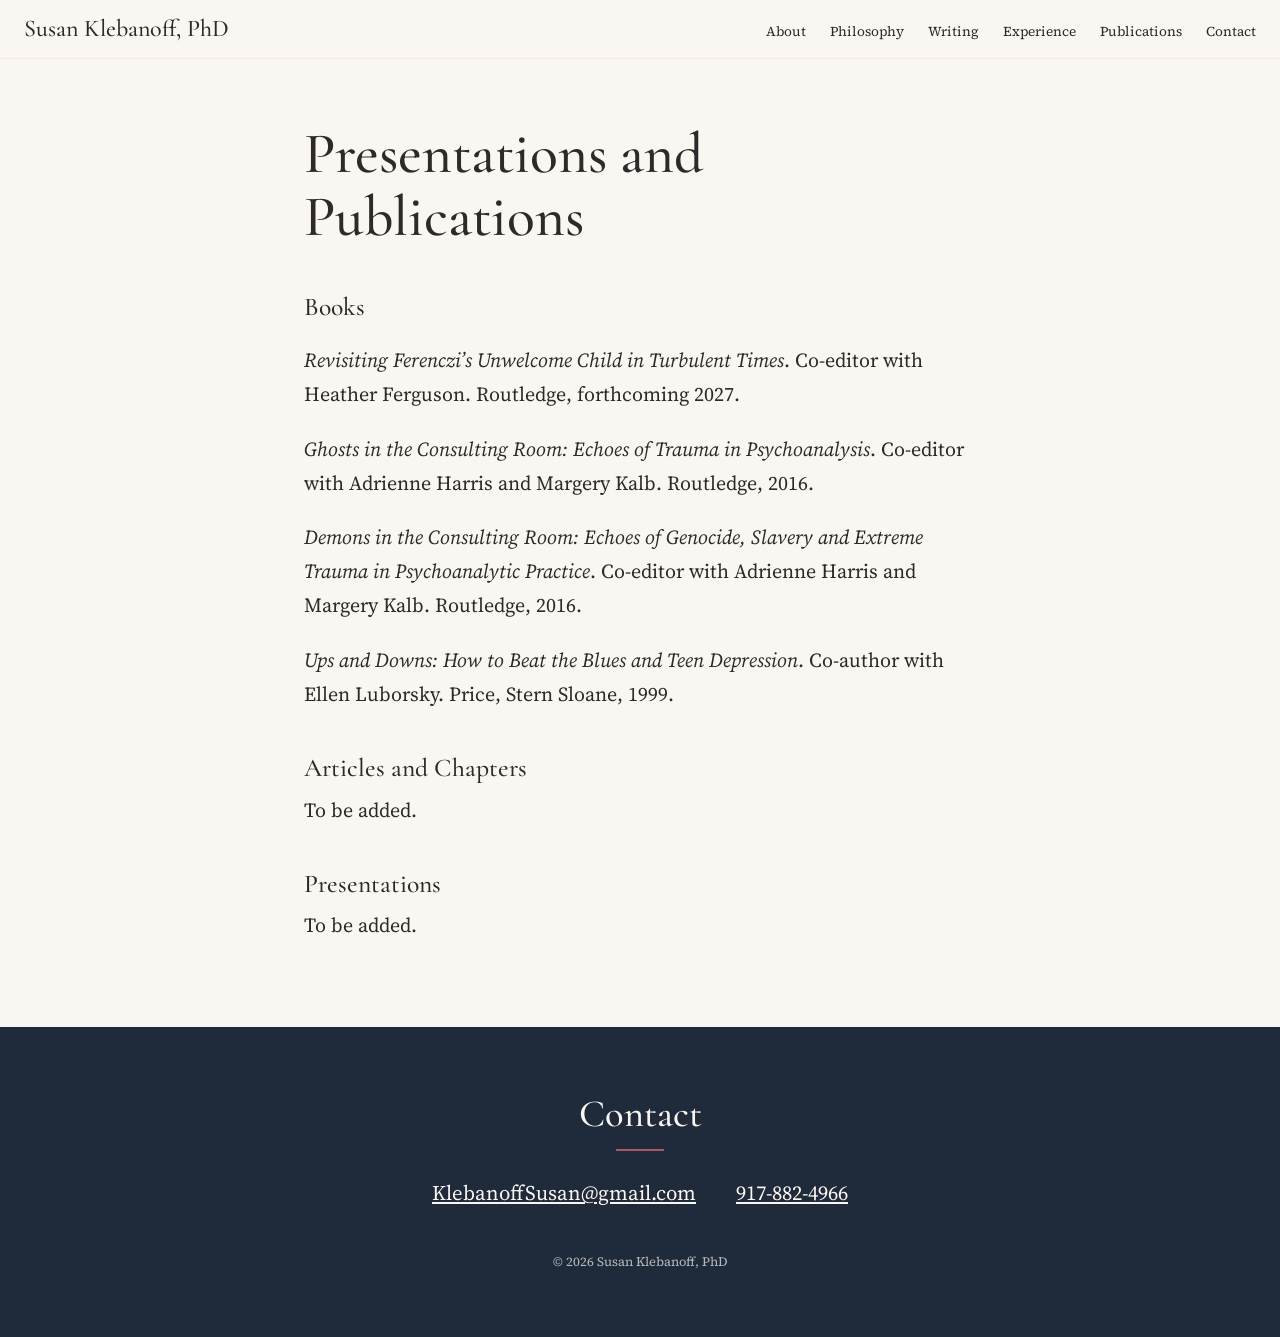
==== publications.html @ 521098bf "Add first mockup of Susan Klebanoff's site Static HTML/CSS: home page, publications page, and a phot" ====
<!doctype html>
<html lang="en">
<head>
<meta charset="utf-8">
<meta name="viewport" content="width=device-width, initial-scale=1">
<title>Presentations and Publications | Susan Klebanoff, PhD</title>
<meta name="description" content="Books, publications and presentations by Susan Klebanoff, PhD.">
<link rel="preconnect" href="https://fonts.googleapis.com">
<link rel="preconnect" href="https://fonts.gstatic.com" crossorigin>
<link href="https://fonts.googleapis.com/css2?family=Cormorant+Garamond:ital,wght@0,500;1,400&family=Source+Serif+4:ital,wght@0,400;0,600;1,400&display=swap" rel="stylesheet">
<link rel="stylesheet" href="style.css">
</head>
<body>

<nav>
  <a class="brand" href="index.html">Susan Klebanoff, PhD</a>
  <ul>
    <li><a href="index.html#about">About</a></li>
    <li><a href="index.html#philosophy">Philosophy</a></li>
    <li><a href="index.html#writing">Writing</a></li>
    <li><a href="index.html#experience">Experience</a></li>
    <li><a href="publications.html">Publications</a></li>
    <li><a href="#contact">Contact</a></li>
  </ul>
</nav>

<section>
  <h1>Presentations and Publications</h1>

  <h3>Books</h3>
  <ul class="pubs">
    <li><i>Revisiting Ferenczi&rsquo;s Unwelcome Child in Turbulent Times</i>. Co-editor with Heather Ferguson. Routledge, forthcoming 2027.</li>
    <li><i>Ghosts in the Consulting Room: Echoes of Trauma in Psychoanalysis</i>. Co-editor with Adrienne Harris and Margery Kalb. Routledge, 2016.</li>
    <li><i>Demons in the Consulting Room: Echoes of Genocide, Slavery and Extreme Trauma in Psychoanalytic Practice</i>. Co-editor with Adrienne Harris and Margery Kalb. Routledge, 2016.</li>
    <li><i>Ups and Downs: How to Beat the Blues and Teen Depression</i>. Co-author with Ellen Luborsky. Price, Stern Sloane, 1999.</li>
  </ul>

  <!-- TODO: fill from Susan's resume -->
  <h3>Articles and Chapters</h3>
  <p>To be added.</p>

  <h3>Presentations</h3>
  <p>To be added.</p>
</section>

<section id="contact">
  <h2>Contact</h2>
  <p class="links">
    <a href="mailto:KlebanoffSusan@gmail.com">KlebanoffSusan@gmail.com</a>
    <a href="tel:+19178824966">917-882-4966</a>
  </p>
  <small>&copy; 2026 Susan Klebanoff, PhD</small>
</section>

</body>
</html>
---- style.css ----
:root {
  --cream: #FAF6F1;
  --blush: #F3E9E6;
  --ink: #2E2A2B;
  --rose: #A8596B;
  --navy: #1F2A3A;
  --display: "Cormorant Garamond", Garamond, Georgia, serif;
  --body: "Source Serif 4", Georgia, serif;
}

* { box-sizing: border-box; }
html { scroll-behavior: smooth; scroll-padding-top: 4.5rem; }
body {
  margin: 0;
  background: var(--cream);
  color: var(--ink);
  font: 400 20px/1.7 var(--body);
}
img { display: block; max-width: 100%; height: auto; }
a { color: var(--rose); }

/* Nav */
nav {
  display: flex; flex-wrap: wrap; align-items: baseline; justify-content: space-between;
  gap: .25rem 2rem; padding: .9rem 1.5rem;
  background: var(--cream); border-bottom: 1px solid var(--blush);
}
nav a { text-decoration: none; color: var(--ink); }
nav a:hover { color: var(--rose); }
nav .brand { font: 500 1.5rem var(--display); }
nav ul { display: flex; flex-wrap: wrap; gap: .25rem 1.5rem; margin: 0; padding: 0; list-style: none; font-size: .85rem; }
@media (min-width: 800px) { nav { position: sticky; top: 0; z-index: 1; } }

/* Hero */
.hero img, .band { width: 100%; height: 55vh; min-height: 260px; object-fit: cover; }
.band { height: 45vh; }
.hero div { text-align: center; padding: 2.5rem 1.5rem 1rem; }
h1 { font: 500 clamp(2.4rem, 6vw, 3.6rem)/1.1 var(--display); margin: 0; }
.hero p { margin: .6rem 0 0; color: var(--rose); letter-spacing: .25em; text-transform: uppercase; font-size: .85rem; }

/* Sections */
section { padding: 4rem 1.5rem; }
section > * { max-width: 42rem; margin-left: auto; margin-right: auto; }
section.tint { background: var(--blush); }
h2 { font: 500 2.4rem/1.2 var(--display); margin-top: 0; margin-bottom: 1.5rem; }
h2::after { content: ""; display: block; width: 3rem; height: 2px; background: var(--rose); margin-top: .8rem; }
h3 { font: 500 1.6rem/1.3 var(--display); margin-top: 2.5rem; margin-bottom: .5rem; }
p { margin-top: 0; margin-bottom: 1.3rem; }

/* Intro with headshot */
.intro { display: grid; gap: 2.5rem; align-items: center; max-width: 58rem; }
.intro img { width: 280px; border-radius: 12px; margin: 0 auto; }
.intro p:last-child { margin-bottom: 0; }
@media (min-width: 800px) { .intro { grid-template-columns: 280px 1fr; } }

/* Pull quotes */
blockquote {
  margin-top: 3rem; margin-bottom: 3rem; padding: 0; text-align: center;
  font: italic 400 clamp(1.7rem, 4.5vw, 2.4rem)/1.35 var(--display);
}
blockquote cite { display: block; margin-top: 1rem; font: 400 .9rem var(--body); color: var(--rose); letter-spacing: .08em; }
section.quote { background: var(--blush); padding: 1.5rem; }
/* Beach variant: add class "beach" to the quote section */
section.quote.beach {
  background: linear-gradient(rgba(250,246,241,.72), rgba(250,246,241,.72)), url(assets/beach.jpg) center 60% / cover;
  padding: 5rem 1.5rem;
}

/* Publications list */
.pubs { list-style: none; padding: 0; }
.pubs li { margin-bottom: 1.3rem; }

/* Contact */
#contact { background: var(--navy); color: var(--cream); text-align: center; }
#contact h2::after { margin-left: auto; margin-right: auto; }
#contact a { color: var(--cream); font-size: 1.3rem; }
#contact .links { display: flex; flex-wrap: wrap; justify-content: center; gap: .5rem 2.5rem; }
#contact small { display: block; margin-top: 2.5rem; opacity: .7; font-size: .8rem; }
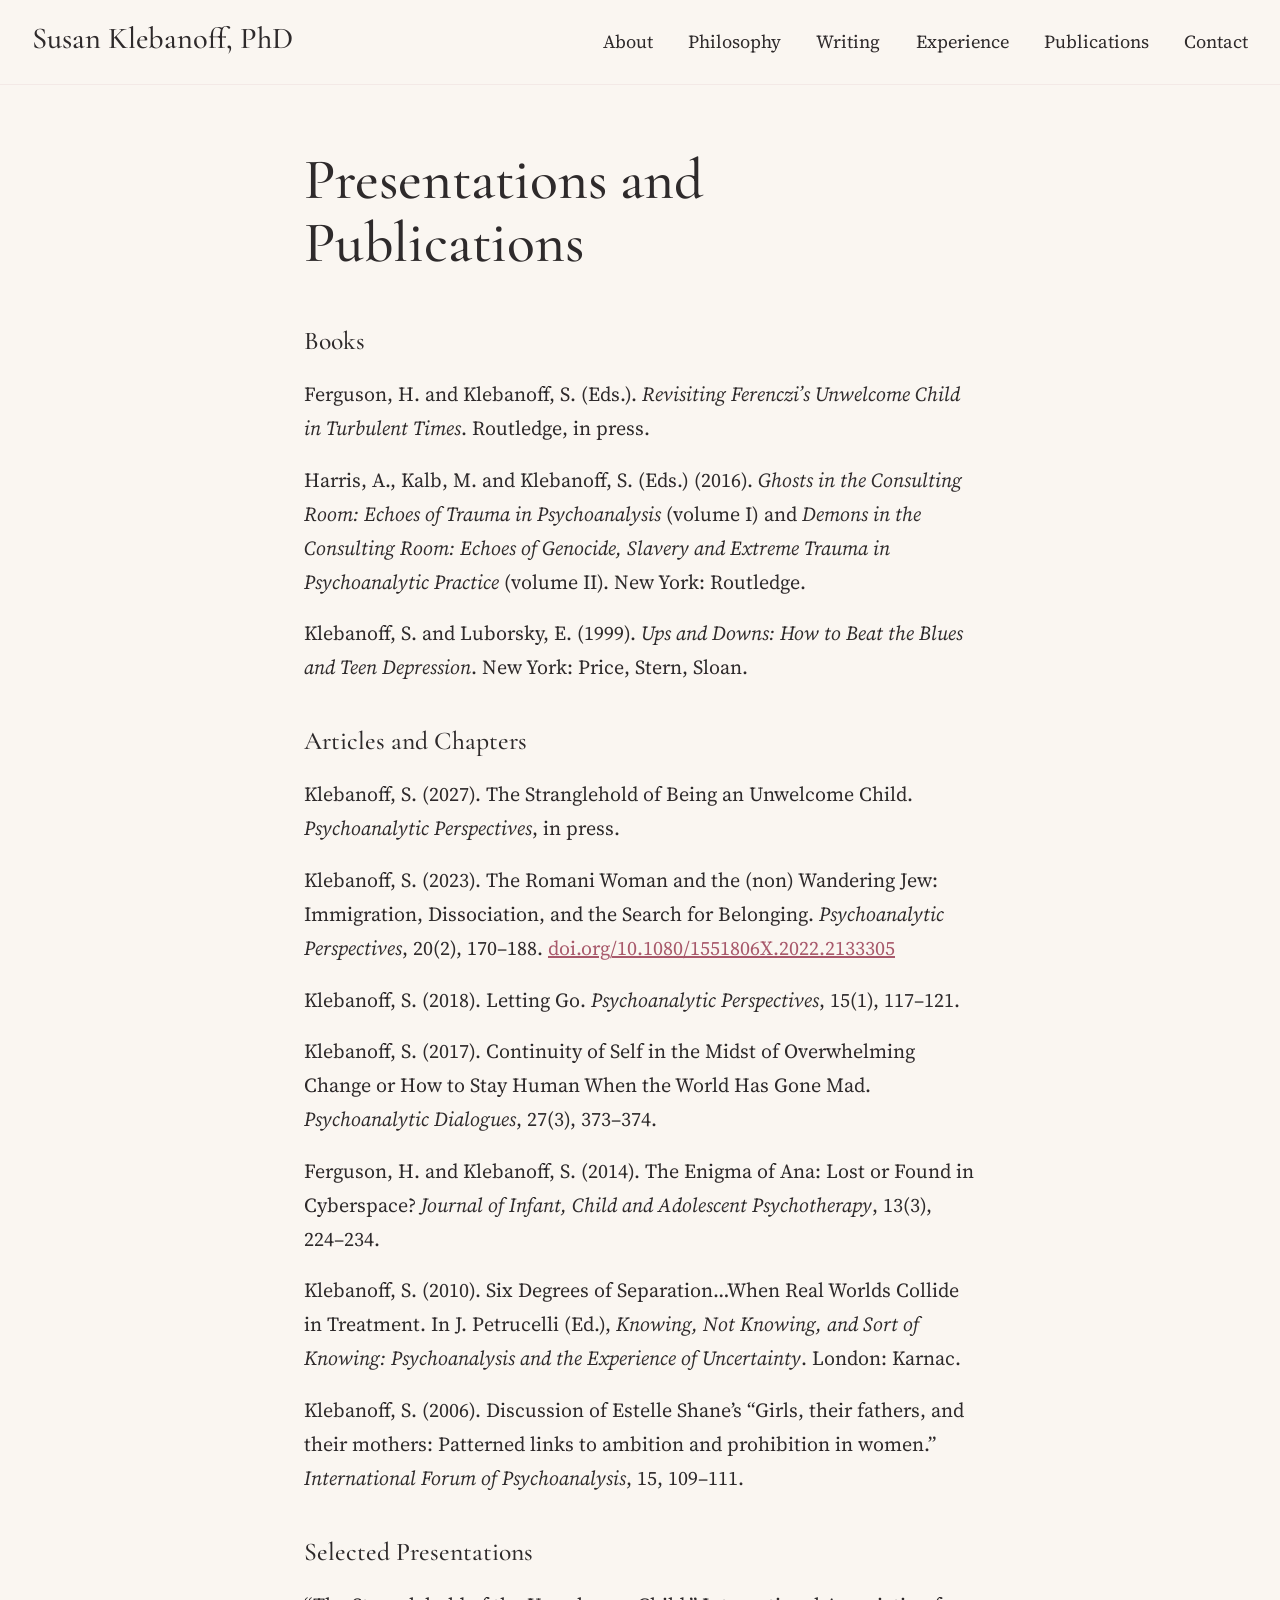
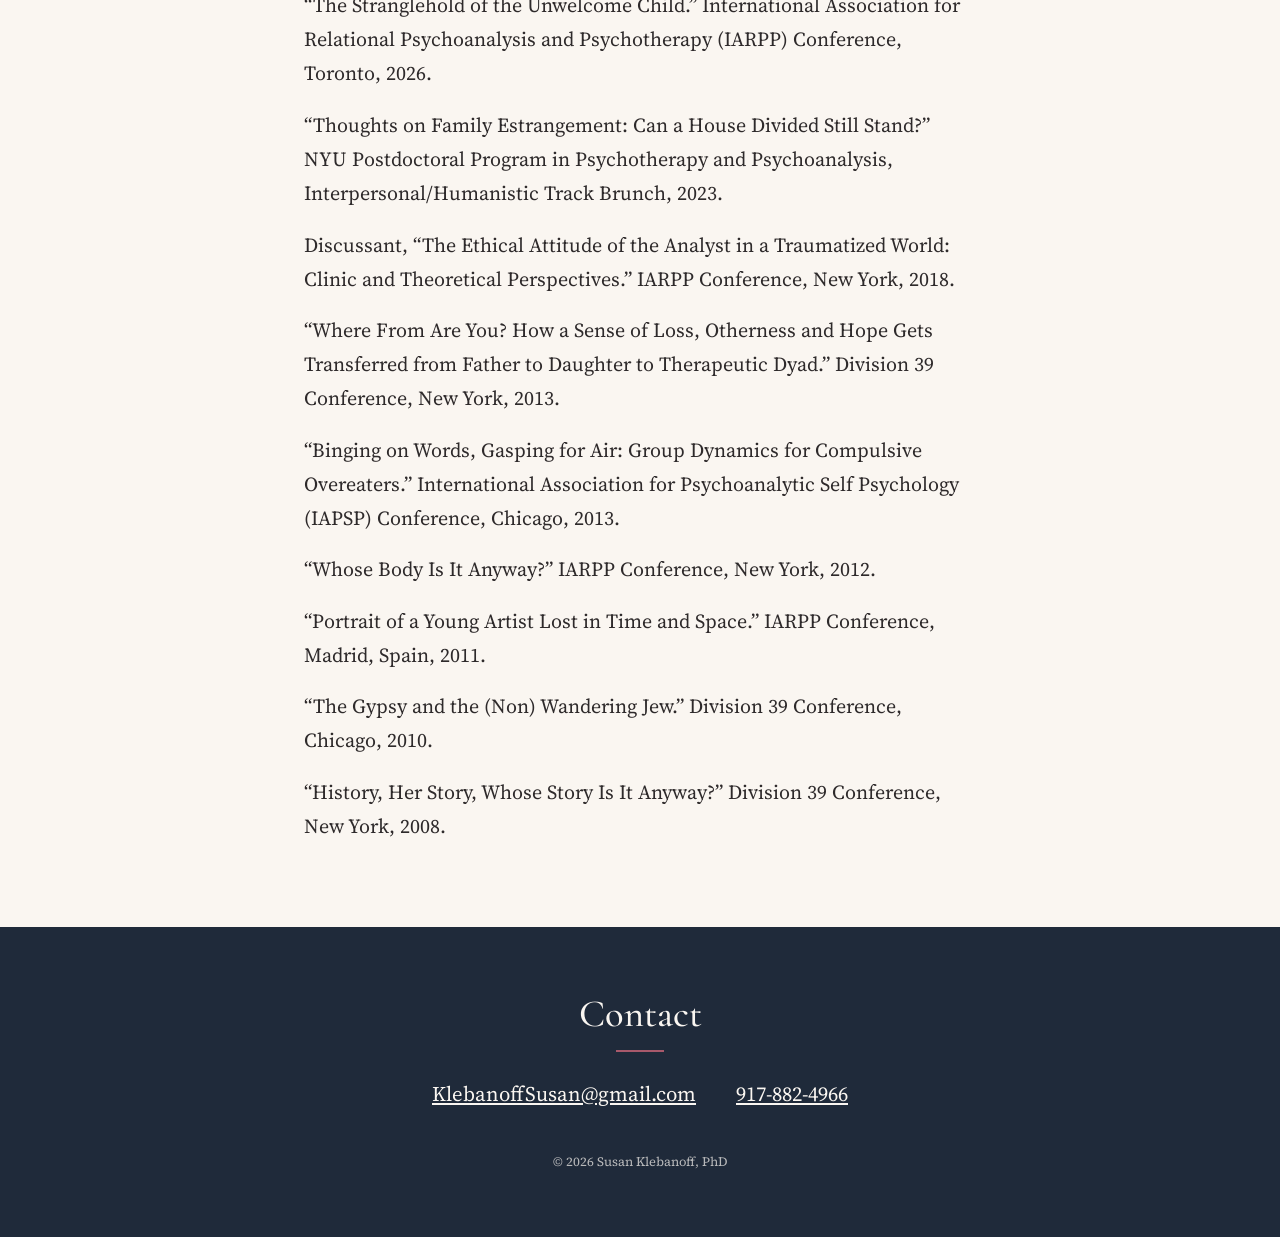
==== commit 30a6dd32: "Apply Susan's first round of feedback - Larger header and nav links - Brick-arch blossom photo as th" ====
--- a/publications.html
+++ b/publications.html
@@ -29,18 +29,38 @@
 
   <h3>Books</h3>
   <ul class="pubs">
-    <li><i>Revisiting Ferenczi&rsquo;s Unwelcome Child in Turbulent Times</i>. Co-editor with Heather Ferguson. Routledge, forthcoming 2027.</li>
-    <li><i>Ghosts in the Consulting Room: Echoes of Trauma in Psychoanalysis</i>. Co-editor with Adrienne Harris and Margery Kalb. Routledge, 2016.</li>
-    <li><i>Demons in the Consulting Room: Echoes of Genocide, Slavery and Extreme Trauma in Psychoanalytic Practice</i>. Co-editor with Adrienne Harris and Margery Kalb. Routledge, 2016.</li>
-    <li><i>Ups and Downs: How to Beat the Blues and Teen Depression</i>. Co-author with Ellen Luborsky. Price, Stern Sloane, 1999.</li>
+    <li>Ferguson, H. and Klebanoff, S. (Eds.). <i>Revisiting Ferenczi&rsquo;s Unwelcome Child in Turbulent Times</i>. Routledge, in press.</li>
+    <!-- Resume says 2017 and "...in Psychoanalysis" for volume II; home page copy says 2016 and "...in Psychoanalytic Practice". Confirm with Susan. -->
+    <li>Harris, A., Kalb, M. and Klebanoff, S. (Eds.) (2016). <i>Ghosts in the Consulting Room: Echoes of Trauma in Psychoanalysis</i> (volume I) and <i>Demons in the Consulting Room: Echoes of Genocide, Slavery and Extreme Trauma in Psychoanalytic Practice</i> (volume II). New York: Routledge.</li>
+    <li>Klebanoff, S. and Luborsky, E. (1999). <i>Ups and Downs: How to Beat the Blues and Teen Depression</i>. New York: Price, Stern, Sloan.</li>
   </ul>
 
-  <!-- TODO: fill from Susan's resume -->
   <h3>Articles and Chapters</h3>
-  <p>To be added.</p>
+  <ul class="pubs">
+    <li>Klebanoff, S. (2027). The Stranglehold of Being an Unwelcome Child. <i>Psychoanalytic Perspectives</i>, in press.</li>
+    <li>Klebanoff, S. (2023). The Romani Woman and the (non) Wandering Jew: Immigration, Dissociation, and the Search for Belonging. <i>Psychoanalytic Perspectives</i>, 20(2), 170&ndash;188. <a href="https://doi.org/10.1080/1551806X.2022.2133305">doi.org/10.1080/1551806X.2022.2133305</a></li>
+    <li>Klebanoff, S. (2018). Letting Go. <i>Psychoanalytic Perspectives</i>, 15(1), 117&ndash;121.</li>
+    <li>Klebanoff, S. (2017). Continuity of Self in the Midst of Overwhelming Change or How to Stay Human When the World Has Gone Mad. <i>Psychoanalytic Dialogues</i>, 27(3), 373&ndash;374.</li>
+    <li>Ferguson, H. and Klebanoff, S. (2014). The Enigma of Ana: Lost or Found in Cyberspace? <i>Journal of Infant, Child and Adolescent Psychotherapy</i>, 13(3), 224&ndash;234.</li>
+    <li>Klebanoff, S. (2010). Six Degrees of Separation&hellip;When Real Worlds Collide in Treatment. In J. Petrucelli (Ed.), <i>Knowing, Not Knowing, and Sort of Knowing: Psychoanalysis and the Experience of Uncertainty</i>. London: Karnac.</li>
+    <li>Klebanoff, S. (2006). Discussion of Estelle Shane&rsquo;s &ldquo;Girls, their fathers, and their mothers: Patterned links to ambition and prohibition in women.&rdquo; <i>International Forum of Psychoanalysis</i>, 15, 109&ndash;111.</li>
+  </ul>
 
-  <h3>Presentations</h3>
-  <p>To be added.</p>
+  <h3>Selected Presentations</h3>
+  <ul class="pubs">
+    <li>&ldquo;The Stranglehold of the Unwelcome Child.&rdquo; International Association for Relational Psychoanalysis and Psychotherapy (IARPP) Conference, Toronto, 2026.</li>
+    <li>&ldquo;Thoughts on Family Estrangement: Can a House Divided Still Stand?&rdquo; NYU Postdoctoral Program in Psychotherapy and Psychoanalysis, Interpersonal/Humanistic Track Brunch, 2023.</li>
+    <li>Discussant, &ldquo;The Ethical Attitude of the Analyst in a Traumatized World: Clinic and Theoretical Perspectives.&rdquo; IARPP Conference, New York, 2018.</li>
+    <!-- TODO: Susan is sending venue and year for this one; delete if she can't find them.
+    <li>&ldquo;&lsquo;My Designs Are Harsh, Just Like my Life&rsquo;: Mastering Trauma Through Artistic Endeavor.&rdquo;</li>
+    -->
+    <li>&ldquo;Where From Are You? How a Sense of Loss, Otherness and Hope Gets Transferred from Father to Daughter to Therapeutic Dyad.&rdquo; Division 39 Conference, New York, 2013.</li>
+    <li>&ldquo;Binging on Words, Gasping for Air: Group Dynamics for Compulsive Overeaters.&rdquo; International Association for Psychoanalytic Self Psychology (IAPSP) Conference, Chicago, 2013.</li>
+    <li>&ldquo;Whose Body Is It Anyway?&rdquo; IARPP Conference, New York, 2012.</li>
+    <li>&ldquo;Portrait of a Young Artist Lost in Time and Space.&rdquo; IARPP Conference, Madrid, Spain, 2011.</li>
+    <li>&ldquo;The Gypsy and the (Non) Wandering Jew.&rdquo; Division 39 Conference, Chicago, 2010.</li>
+    <li>&ldquo;History, Her Story, Whose Story Is It Anyway?&rdquo; Division 39 Conference, New York, 2008.</li>
+  </ul>
 </section>
 
 <section id="contact">
--- a/style.css
+++ b/style.css
@@ -9,7 +9,7 @@
 }
 
 * { box-sizing: border-box; }
-html { scroll-behavior: smooth; scroll-padding-top: 4.5rem; }
+html { scroll-behavior: smooth; scroll-padding-top: 6rem; }
 body {
   margin: 0;
   background: var(--cream);
@@ -22,17 +22,22 @@
 /* Nav */
 nav {
   display: flex; flex-wrap: wrap; align-items: baseline; justify-content: space-between;
-  gap: .25rem 2rem; padding: .9rem 1.5rem;
+  gap: .4rem 2.5rem; padding: 1.25rem 2rem;
   background: var(--cream); border-bottom: 1px solid var(--blush);
 }
 nav a { text-decoration: none; color: var(--ink); }
-nav a:hover { color: var(--rose); }
-nav .brand { font: 500 1.5rem var(--display); }
-nav ul { display: flex; flex-wrap: wrap; gap: .25rem 1.5rem; margin: 0; padding: 0; list-style: none; font-size: .85rem; }
-@media (min-width: 800px) { nav { position: sticky; top: 0; z-index: 1; } }
+nav .brand { font: 500 1.9rem var(--display); }
+nav ul { display: flex; flex-wrap: wrap; gap: .25rem 1.4rem; margin: 0; padding: 0; list-style: none; font-size: 1rem; }
+nav li a { display: block; padding: .3rem 0; border-bottom: 2px solid transparent; }
+nav li a:hover { color: var(--rose); border-color: var(--rose); }
+@media (min-width: 800px) {
+  nav { position: sticky; top: 0; z-index: 1; }
+  nav ul { font-size: 1.15rem; gap: .25rem 2.2rem; }
+}
 
 /* Hero */
-.hero img, .band { width: 100%; height: 55vh; min-height: 260px; object-fit: cover; }
+.hero img, .band { width: 100%; height: 60vh; min-height: 260px; object-fit: cover; }
+.hero img { object-position: center 88%; } /* crop low so both paths show */
 .band { height: 45vh; }
 .hero div { text-align: center; padding: 2.5rem 1.5rem 1rem; }
 h1 { font: 500 clamp(2.4rem, 6vw, 3.6rem)/1.1 var(--display); margin: 0; }
@@ -60,15 +65,16 @@
 }
 blockquote cite { display: block; margin-top: 1rem; font: 400 .9rem var(--body); color: var(--rose); letter-spacing: .08em; }
 section.quote { background: var(--blush); padding: 1.5rem; }
-/* Beach variant: add class "beach" to the quote section */
+/* Beach photo behind the quote, softened so the text stays readable */
 section.quote.beach {
-  background: linear-gradient(rgba(250,246,241,.72), rgba(250,246,241,.72)), url(assets/beach.jpg) center 60% / cover;
+  background: linear-gradient(rgba(250,246,241,.6), rgba(250,246,241,.6)), url(assets/beach.jpg) center 60% / cover;
   padding: 5rem 1.5rem;
 }
 
 /* Publications list */
 .pubs { list-style: none; padding: 0; }
-.pubs li { margin-bottom: 1.3rem; }
+.pubs li { margin-bottom: 1.1rem; }
+h1 + h3 { margin-top: 3rem; }
 
 /* Contact */
 #contact { background: var(--navy); color: var(--cream); text-align: center; }
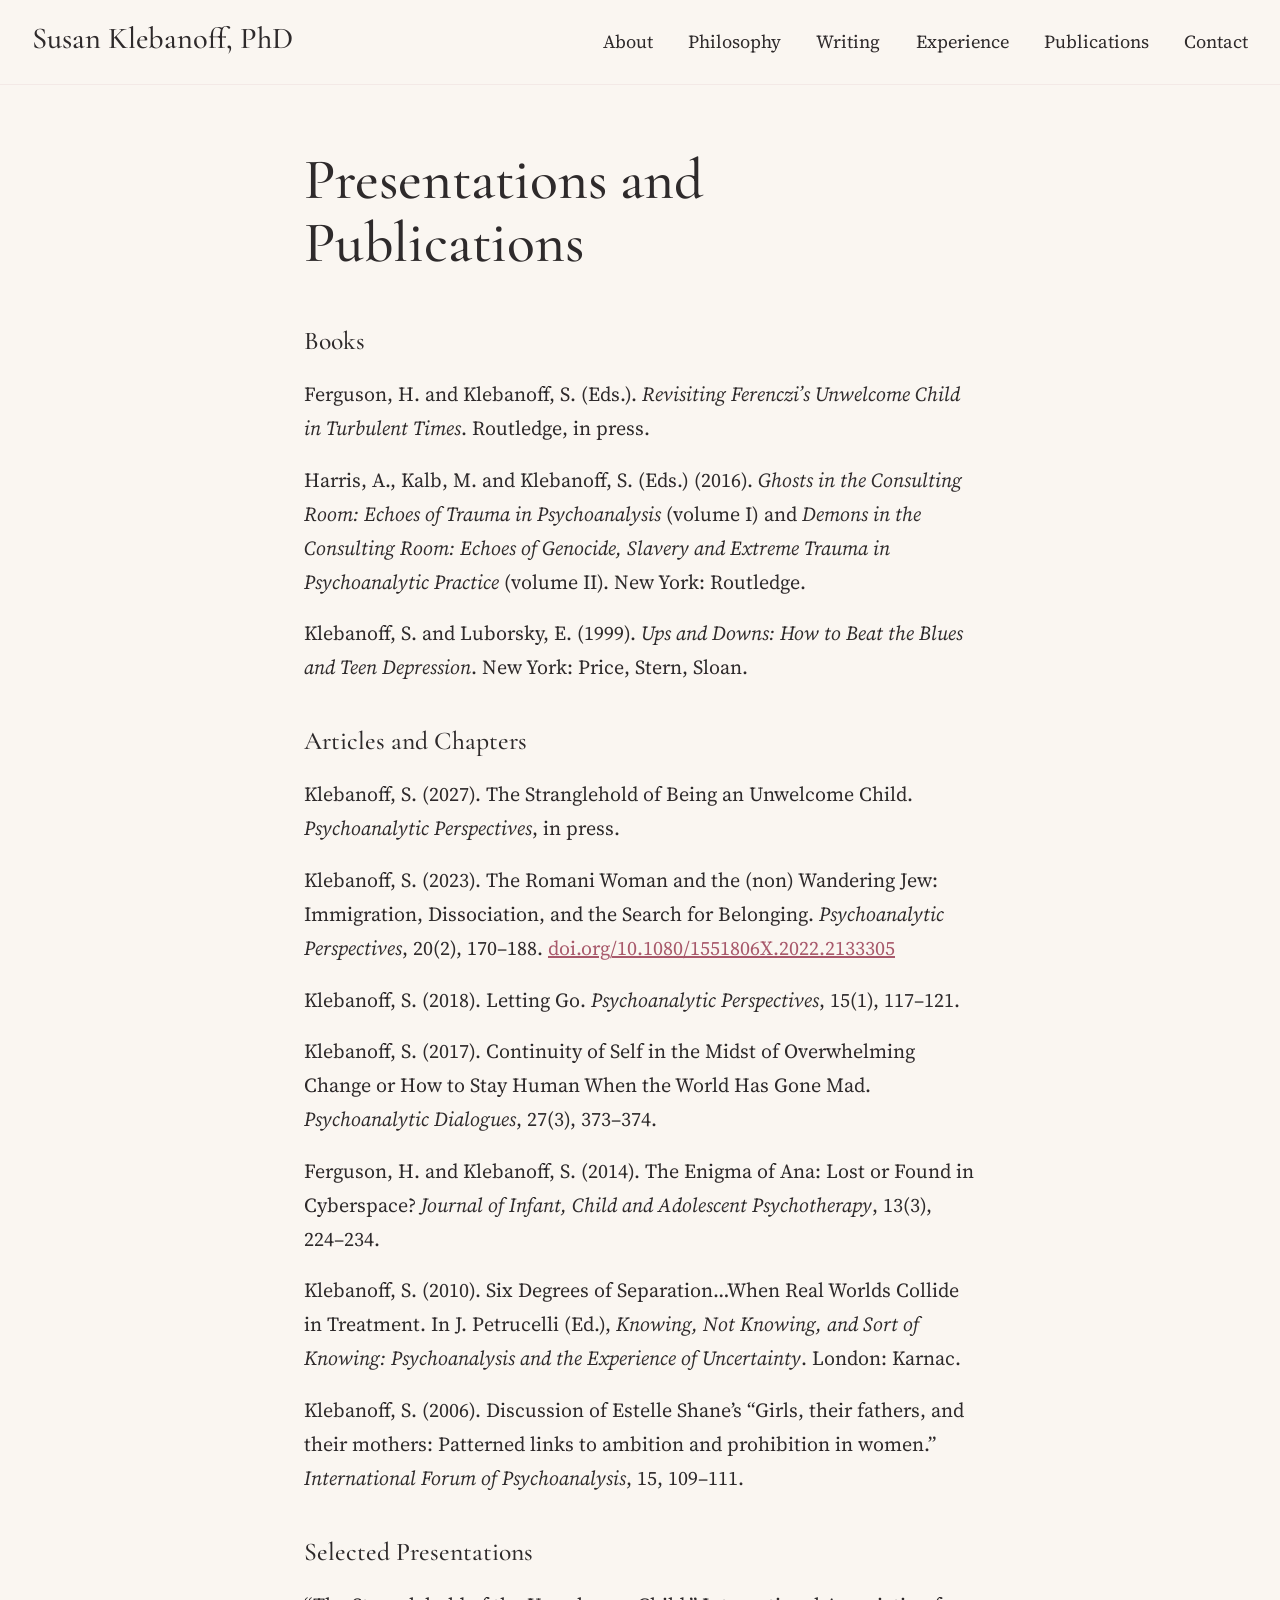
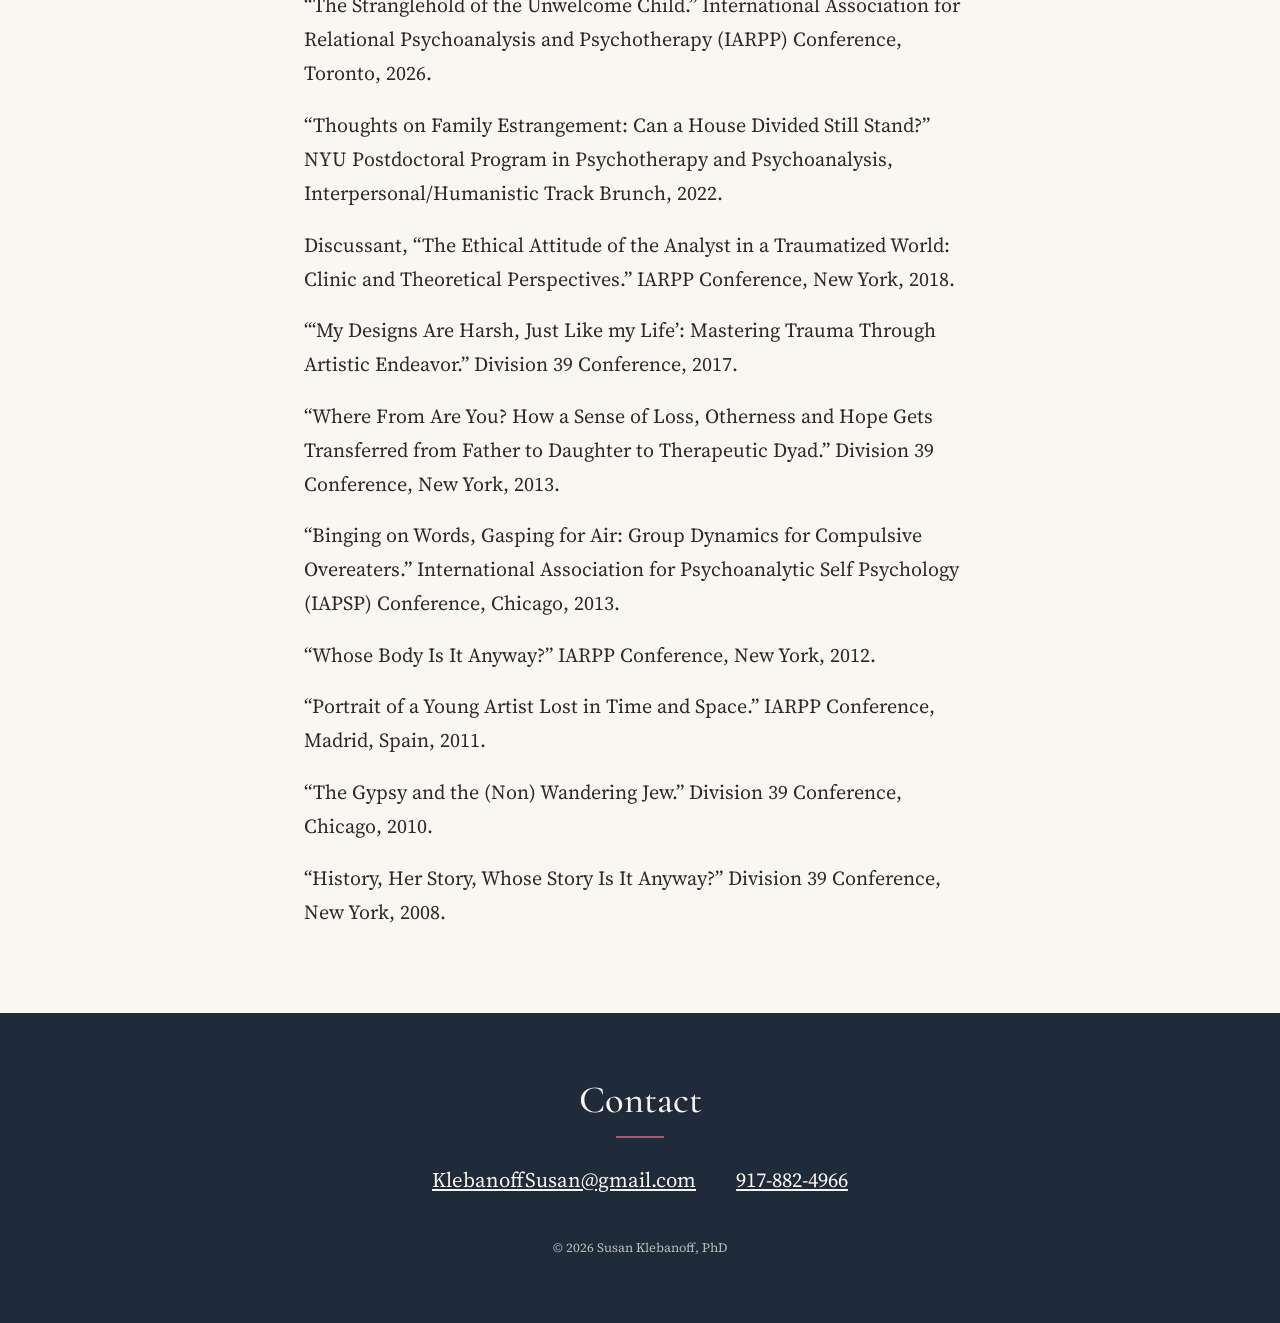
==== commit cca3624f: "Update presentations from Susan's revised copy Family estrangement talk is 2022, not 2023; restore t" ====
--- a/publications.html
+++ b/publications.html
@@ -49,11 +49,9 @@
   <h3>Selected Presentations</h3>
   <ul class="pubs">
     <li>&ldquo;The Stranglehold of the Unwelcome Child.&rdquo; International Association for Relational Psychoanalysis and Psychotherapy (IARPP) Conference, Toronto, 2026.</li>
-    <li>&ldquo;Thoughts on Family Estrangement: Can a House Divided Still Stand?&rdquo; NYU Postdoctoral Program in Psychotherapy and Psychoanalysis, Interpersonal/Humanistic Track Brunch, 2023.</li>
+    <li>&ldquo;Thoughts on Family Estrangement: Can a House Divided Still Stand?&rdquo; NYU Postdoctoral Program in Psychotherapy and Psychoanalysis, Interpersonal/Humanistic Track Brunch, 2022.</li>
     <li>Discussant, &ldquo;The Ethical Attitude of the Analyst in a Traumatized World: Clinic and Theoretical Perspectives.&rdquo; IARPP Conference, New York, 2018.</li>
-    <!-- TODO: Susan is sending venue and year for this one; delete if she can't find them.
-    <li>&ldquo;&lsquo;My Designs Are Harsh, Just Like my Life&rsquo;: Mastering Trauma Through Artistic Endeavor.&rdquo;</li>
-    -->
+    <li>&ldquo;&lsquo;My Designs Are Harsh, Just Like my Life&rsquo;: Mastering Trauma Through Artistic Endeavor.&rdquo; Division 39 Conference, 2017.</li>
     <li>&ldquo;Where From Are You? How a Sense of Loss, Otherness and Hope Gets Transferred from Father to Daughter to Therapeutic Dyad.&rdquo; Division 39 Conference, New York, 2013.</li>
     <li>&ldquo;Binging on Words, Gasping for Air: Group Dynamics for Compulsive Overeaters.&rdquo; International Association for Psychoanalytic Self Psychology (IAPSP) Conference, Chicago, 2013.</li>
     <li>&ldquo;Whose Body Is It Anyway?&rdquo; IARPP Conference, New York, 2012.</li>
--- a/style.css
+++ b/style.css
@@ -36,8 +36,10 @@
 }
 
 /* Hero */
-.hero img, .band { width: 100%; height: 60vh; min-height: 260px; object-fit: cover; }
-.hero img { object-position: center 88%; } /* crop low so both paths show */
+.hero img, .band { width: 100%; min-height: 260px; object-fit: cover; }
+/* Height follows width so the blossoms and the arch both fit; the crop is centred on them,
+   trimming sky at the top and road at the bottom. */
+.hero img { height: clamp(45vh, 44.5vw, 78vh); object-position: center 38%; }
 .band { height: 45vh; }
 .hero div { text-align: center; padding: 2.5rem 1.5rem 1rem; }
 h1 { font: 500 clamp(2.4rem, 6vw, 3.6rem)/1.1 var(--display); margin: 0; }
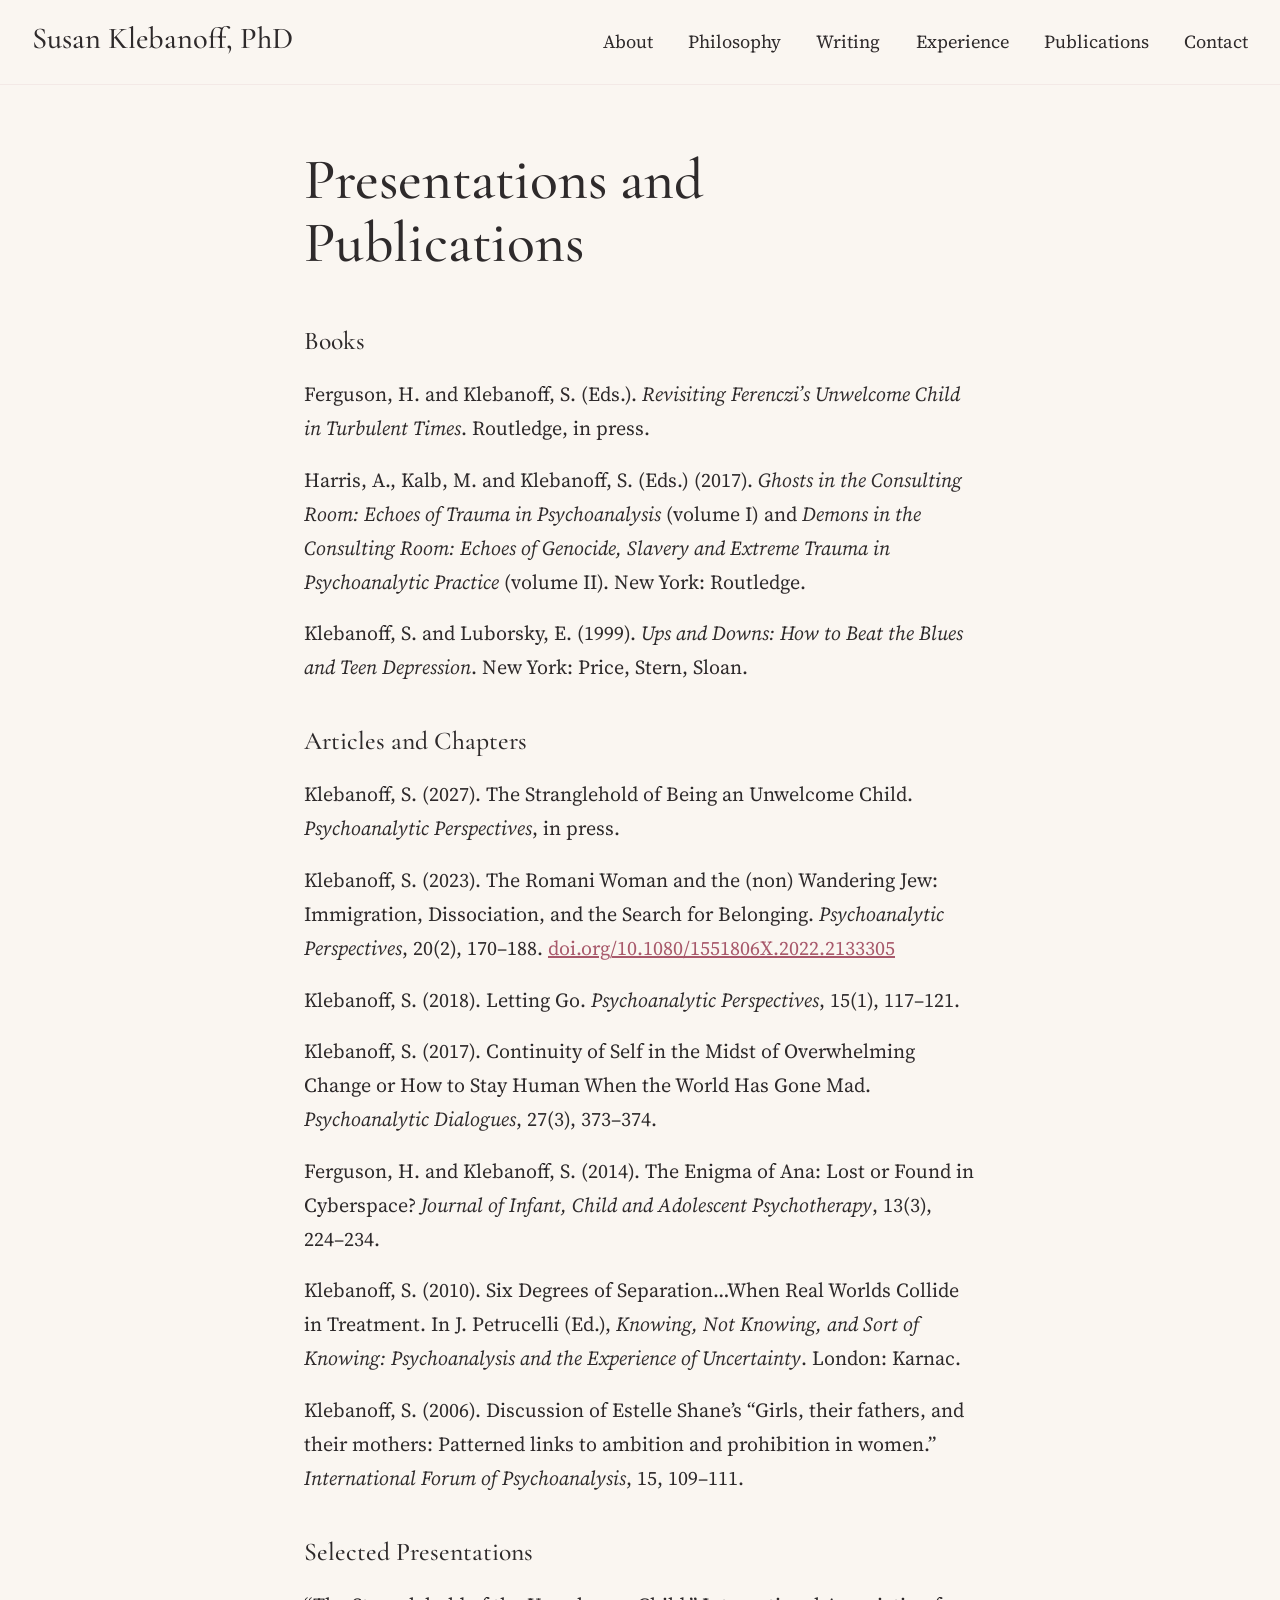
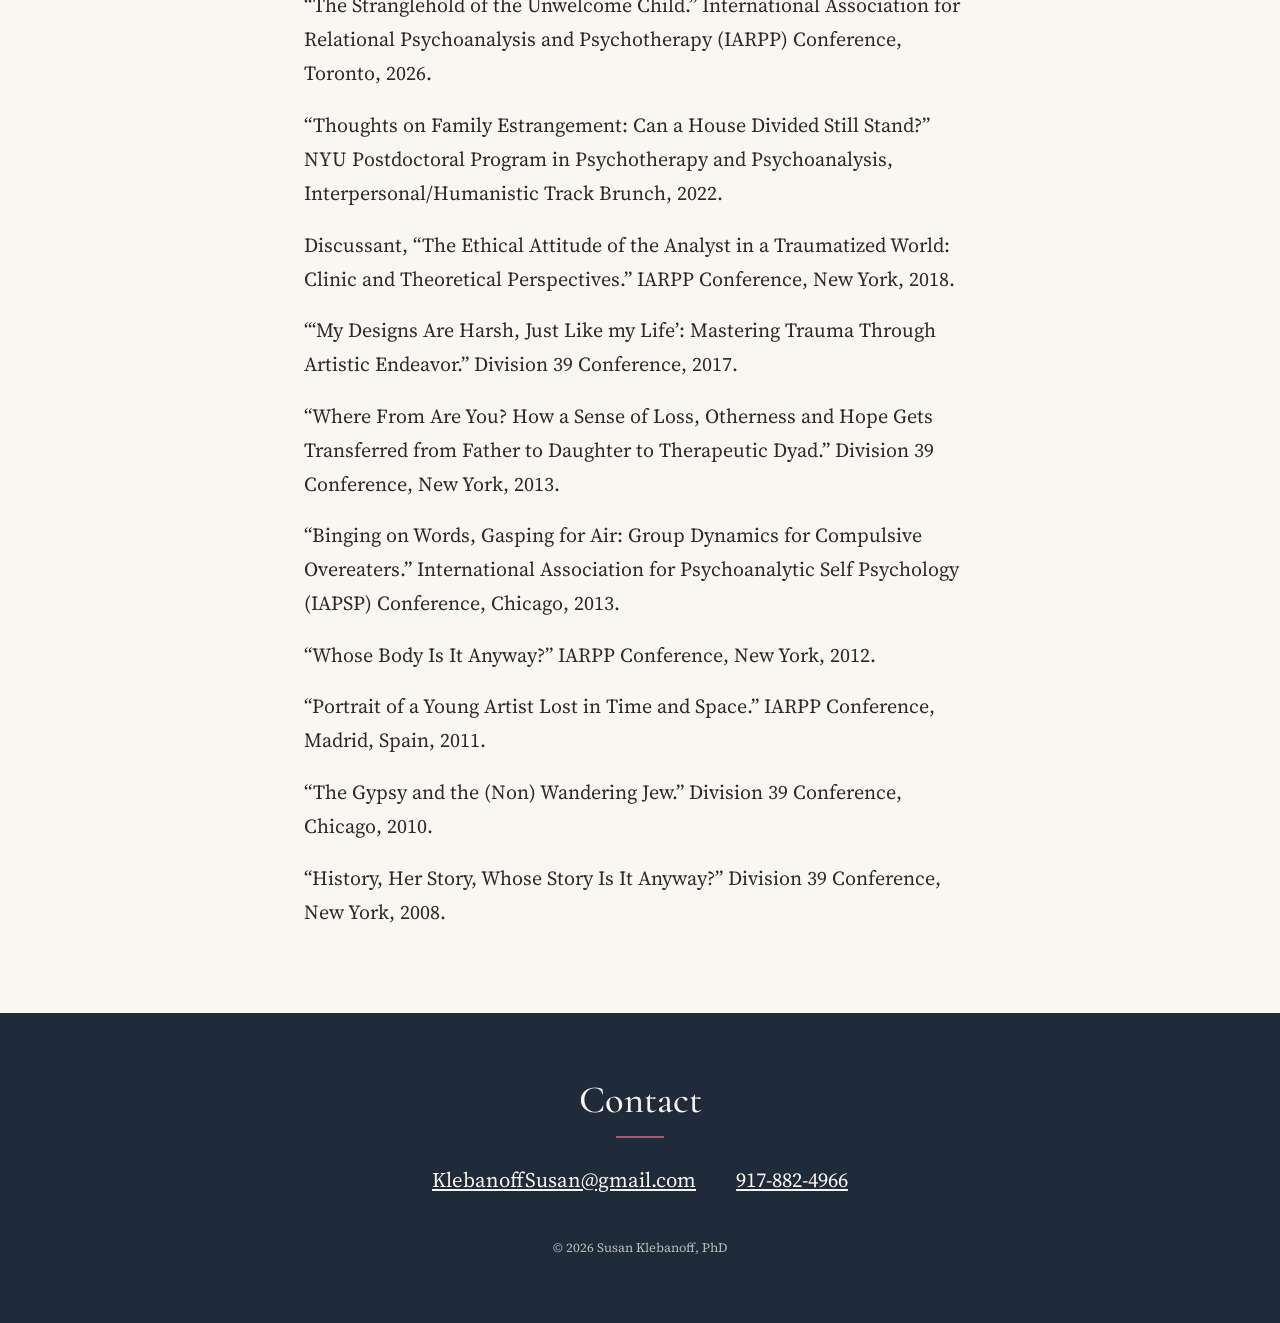
==== commit 5175509a: "Apply Susan's second round of feedback and swap photos Book series year is 2017; larger 'Psychologis" ====
--- a/publications.html
+++ b/publications.html
@@ -30,8 +30,8 @@
   <h3>Books</h3>
   <ul class="pubs">
     <li>Ferguson, H. and Klebanoff, S. (Eds.). <i>Revisiting Ferenczi&rsquo;s Unwelcome Child in Turbulent Times</i>. Routledge, in press.</li>
-    <!-- Resume says 2017 and "...in Psychoanalysis" for volume II; home page copy says 2016 and "...in Psychoanalytic Practice". Confirm with Susan. -->
-    <li>Harris, A., Kalb, M. and Klebanoff, S. (Eds.) (2016). <i>Ghosts in the Consulting Room: Echoes of Trauma in Psychoanalysis</i> (volume I) and <i>Demons in the Consulting Room: Echoes of Genocide, Slavery and Extreme Trauma in Psychoanalytic Practice</i> (volume II). New York: Routledge.</li>
+    <!-- Resume says "...in Psychoanalysis" for volume II; home page copy says "...in Psychoanalytic Practice". Confirm with Susan. -->
+    <li>Harris, A., Kalb, M. and Klebanoff, S. (Eds.) (2017). <i>Ghosts in the Consulting Room: Echoes of Trauma in Psychoanalysis</i> (volume I) and <i>Demons in the Consulting Room: Echoes of Genocide, Slavery and Extreme Trauma in Psychoanalytic Practice</i> (volume II). New York: Routledge.</li>
     <li>Klebanoff, S. and Luborsky, E. (1999). <i>Ups and Downs: How to Beat the Blues and Teen Depression</i>. New York: Price, Stern, Sloan.</li>
   </ul>
 
--- a/style.css
+++ b/style.css
@@ -40,10 +40,11 @@
 /* Height follows width so the blossoms and the arch both fit; the crop is centred on them,
    trimming sky at the top and road at the bottom. */
 .hero img { height: clamp(45vh, 44.5vw, 78vh); object-position: center 38%; }
-.band { height: 45vh; }
+/* Same height rule as the hero; crop keeps the blossoms, sun and skyline, trimming the walkway */
+.band { height: clamp(45vh, 44.5vw, 78vh); object-position: center 20%; }
 .hero div { text-align: center; padding: 2.5rem 1.5rem 1rem; }
 h1 { font: 500 clamp(2.4rem, 6vw, 3.6rem)/1.1 var(--display); margin: 0; }
-.hero p { margin: .6rem 0 0; color: var(--rose); letter-spacing: .25em; text-transform: uppercase; font-size: .85rem; }
+.hero p { margin: .6rem 0 0; color: var(--rose); letter-spacing: .25em; text-transform: uppercase; font-size: 1.15rem; }
 
 /* Sections */
 section { padding: 4rem 1.5rem; }
@@ -65,13 +66,17 @@
   margin-top: 3rem; margin-bottom: 3rem; padding: 0; text-align: center;
   font: italic 400 clamp(1.7rem, 4.5vw, 2.4rem)/1.35 var(--display);
 }
-blockquote cite { display: block; margin-top: 1rem; font: 400 .9rem var(--body); color: var(--rose); letter-spacing: .08em; }
+blockquote cite { display: block; margin-top: 1rem; font: 400 1.05rem var(--body); color: var(--rose); letter-spacing: .08em; }
 section.quote { background: var(--blush); padding: 1.5rem; }
-/* Beach photo behind the quote, softened so the text stays readable */
-section.quote.beach {
-  background: linear-gradient(rgba(250,246,241,.6), rgba(250,246,241,.6)), url(assets/beach.jpg) center 60% / cover;
+/* Blossom photo (D) behind the quote, softened so the text stays readable.
+   ponytail: hotlinked from Unsplash like the band photo; save into assets/ before launch */
+section.quote.blossom {
+  background: linear-gradient(rgba(250,246,241,.72), rgba(250,246,241,.72)),
+    url(https://images.unsplash.com/photo-1648890242595-003d8048ab94?w=2000&q=80&auto=format&fit=crop) center / cover;
   padding: 5rem 1.5rem;
 }
+.blossom blockquote { font-weight: 600; }
+.blossom cite { color: var(--ink); }
 
 /* Publications list */
 .pubs { list-style: none; padding: 0; }
